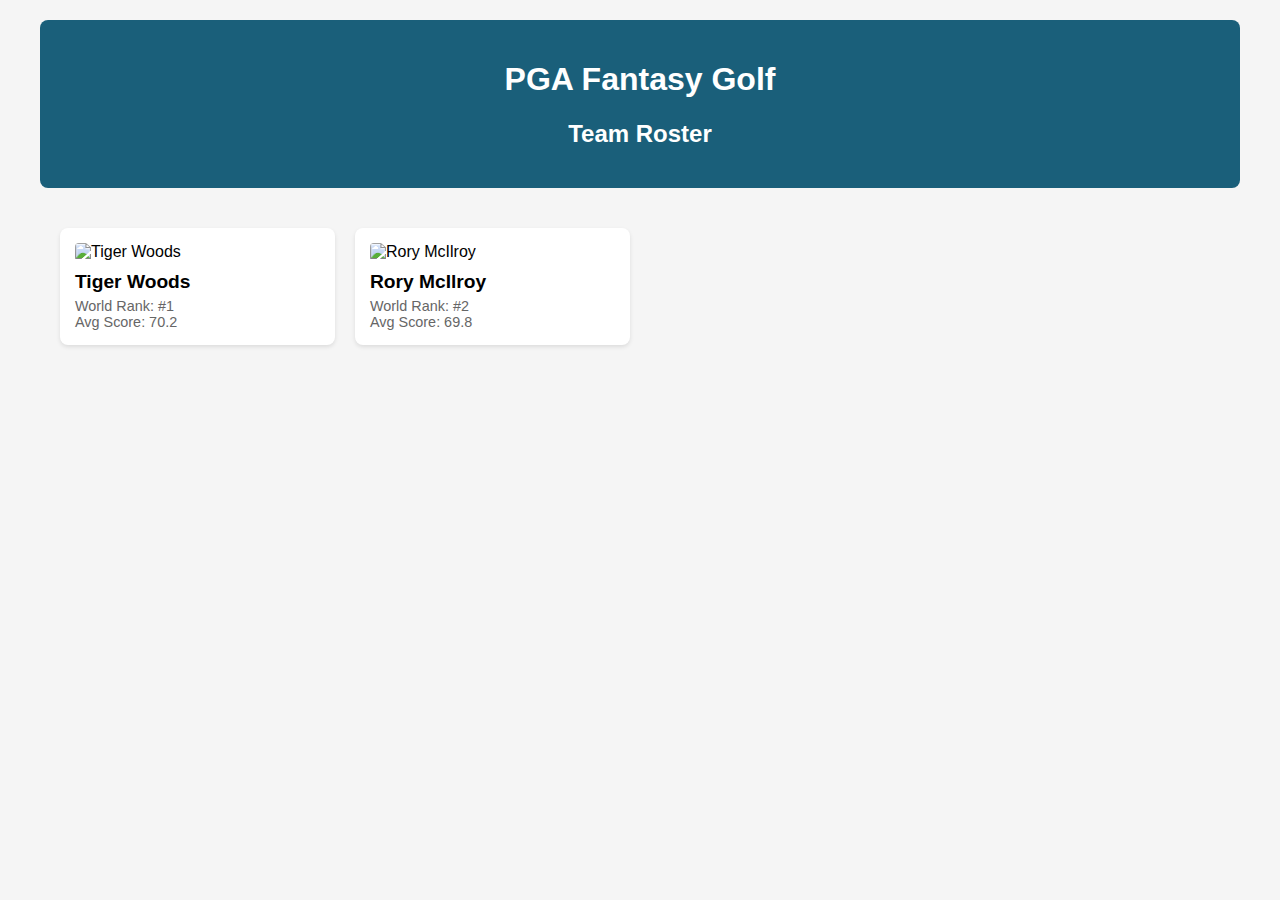
==== index.html @ d9f3afd6 "Add files via upload" ====
<!DOCTYPE html>
<html lang="en">
<head>
    <meta charset="UTF-8">
    <meta name="viewport" content="width=device-width, initial-scale=1.0">
    <title>PGA Fantasy Golf - Team Roster</title>
    <style>
        body {
            font-family: Arial, sans-serif;
            max-width: 1200px;
            margin: 0 auto;
            padding: 20px;
            background-color: #f5f5f5;
        }

        .header {
            text-align: center;
            padding: 20px;
            background-color: #1a5f7a;
            color: white;
            border-radius: 8px;
            margin-bottom: 20px;
        }

        .roster-container {
            display: grid;
            grid-template-columns: repeat(auto-fill, minmax(250px, 1fr));
            gap: 20px;
            padding: 20px;
        }

        .player-card {
            background-color: white;
            border-radius: 8px;
            padding: 15px;
            box-shadow: 0 2px 4px rgba(0,0,0,0.1);
        }

        .player-card img {
            width: 100%;
            height: 200px;
            object-fit: cover;
            border-radius: 4px;
        }

        .player-info {
            margin-top: 10px;
        }

        .player-name {
            font-size: 1.2em;
            font-weight: bold;
            margin-bottom: 5px;
        }

        .player-stats {
            color: #666;
            font-size: 0.9em;
        }
    </style>
</head>
<body>
    <div class="header">
        <h1>PGA Fantasy Golf</h1>
        <h2>Team Roster</h2>
    </div>

    <div class="roster-container" id="rosterContainer">
        <!-- Player cards will be dynamically inserted here -->
    </div>

    <script>
        // Sample player data - Replace with your actual data from Firebase
        const players = [
            {
                name: "Tiger Woods",
                rank: "World Rank: #1",
                stats: "Avg Score: 70.2",
                image: "https://via.placeholder.com/200x200?text=Tiger+Woods"
            },
            {
                name: "Rory McIlroy",
                rank: "World Rank: #2",
                stats: "Avg Score: 69.8",
                image: "https://via.placeholder.com/200x200?text=Rory+McIlroy"
            },
            // Add more players as needed
        ];

        // Function to create player cards
        function createPlayerCards() {
            const container = document.getElementById('rosterContainer');
            
            players.forEach(player => {
                const card = document.createElement('div');
                card.className = 'player-card';
                card.innerHTML = `
                    <img src="${player.image}" alt="${player.name}">
                    <div class="player-info">
                        <div class="player-name">${player.name}</div>
                        <div class="player-stats">
                            ${player.rank}<br>
                            ${player.stats}
                        </div>
                    </div>
                `;
                container.appendChild(card);
            });
        }

        // Initialize the page
        createPlayerCards();
    </script>
</body>
</html>
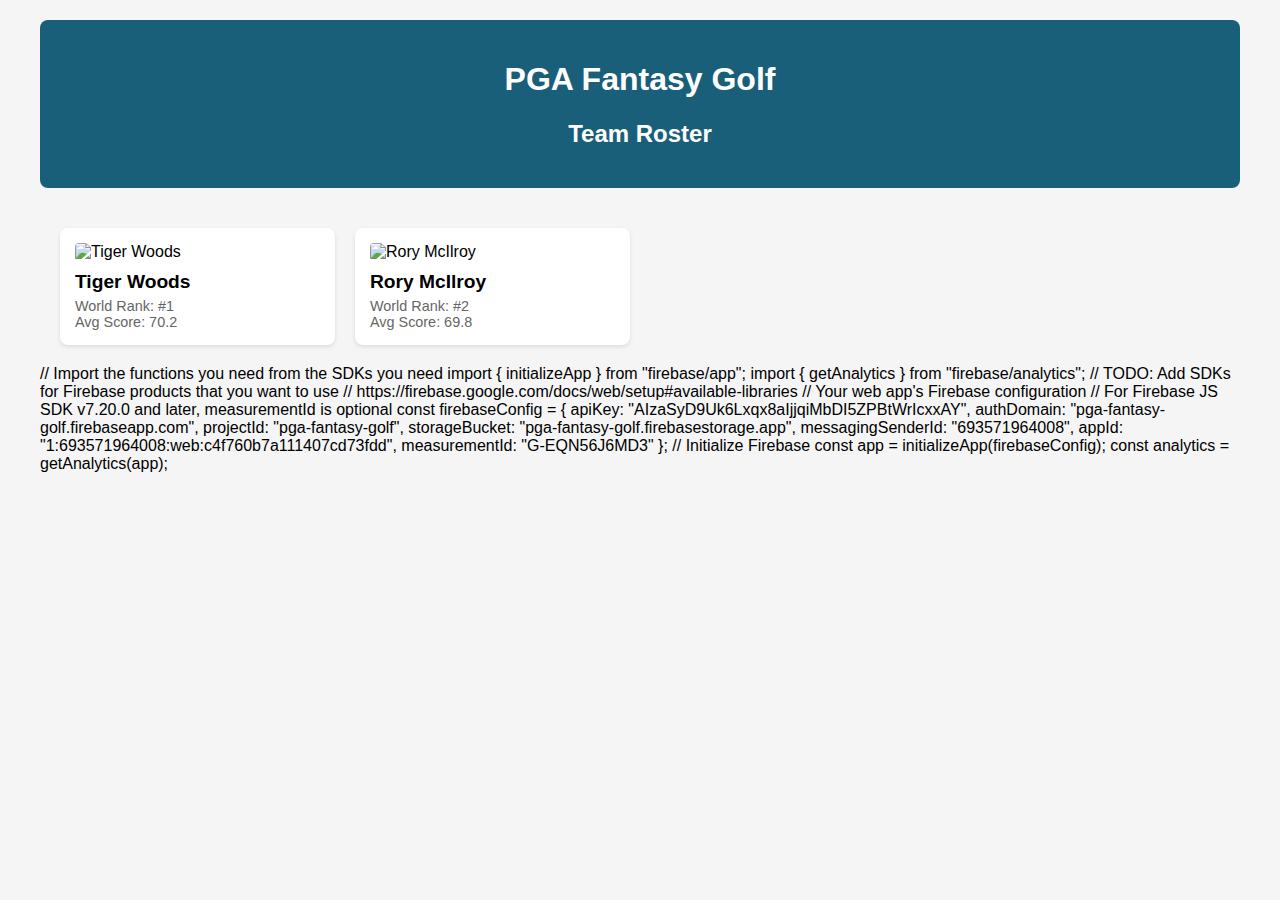
==== commit 486849c2: "Add files via upload" ====
--- a/index.html
+++ b/index.html
@@ -111,5 +111,26 @@
         // Initialize the page
         createPlayerCards();
     </script>
+    // Import the functions you need from the SDKs you need
+    import { initializeApp } from "firebase/app";
+    import { getAnalytics } from "firebase/analytics";
+    // TODO: Add SDKs for Firebase products that you want to use
+    // https://firebase.google.com/docs/web/setup#available-libraries
+    
+    // Your web app's Firebase configuration
+    // For Firebase JS SDK v7.20.0 and later, measurementId is optional
+    const firebaseConfig = {
+      apiKey: "AIzaSyD9Uk6Lxqx8aIjjqiMbDI5ZPBtWrIcxxAY",
+      authDomain: "pga-fantasy-golf.firebaseapp.com",
+      projectId: "pga-fantasy-golf",
+      storageBucket: "pga-fantasy-golf.firebasestorage.app",
+      messagingSenderId: "693571964008",
+      appId: "1:693571964008:web:c4f760b7a111407cd73fdd",
+      measurementId: "G-EQN56J6MD3"
+    };
+    
+    // Initialize Firebase
+    const app = initializeApp(firebaseConfig);
+    const analytics = getAnalytics(app);
 </body>
 </html>
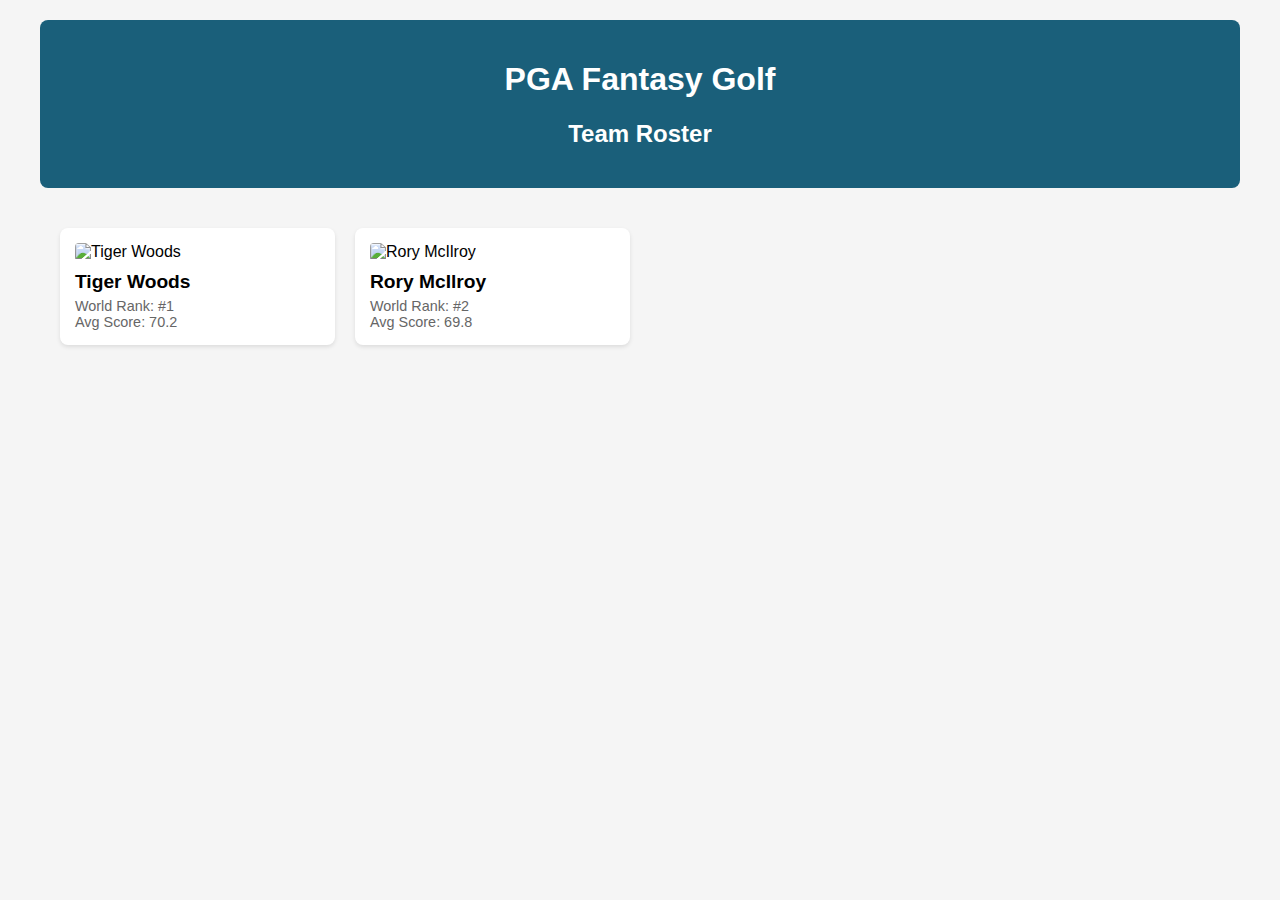
==== commit e7c79947: "Add files via upload" ====
--- a/index.html
+++ b/index.html
@@ -111,26 +111,5 @@
         // Initialize the page
         createPlayerCards();
     </script>
-    // Import the functions you need from the SDKs you need
-    import { initializeApp } from "firebase/app";
-    import { getAnalytics } from "firebase/analytics";
-    // TODO: Add SDKs for Firebase products that you want to use
-    // https://firebase.google.com/docs/web/setup#available-libraries
-    
-    // Your web app's Firebase configuration
-    // For Firebase JS SDK v7.20.0 and later, measurementId is optional
-    const firebaseConfig = {
-      apiKey: "AIzaSyD9Uk6Lxqx8aIjjqiMbDI5ZPBtWrIcxxAY",
-      authDomain: "pga-fantasy-golf.firebaseapp.com",
-      projectId: "pga-fantasy-golf",
-      storageBucket: "pga-fantasy-golf.firebasestorage.app",
-      messagingSenderId: "693571964008",
-      appId: "1:693571964008:web:c4f760b7a111407cd73fdd",
-      measurementId: "G-EQN56J6MD3"
-    };
-    
-    // Initialize Firebase
-    const app = initializeApp(firebaseConfig);
-    const analytics = getAnalytics(app);
 </body>
 </html>
